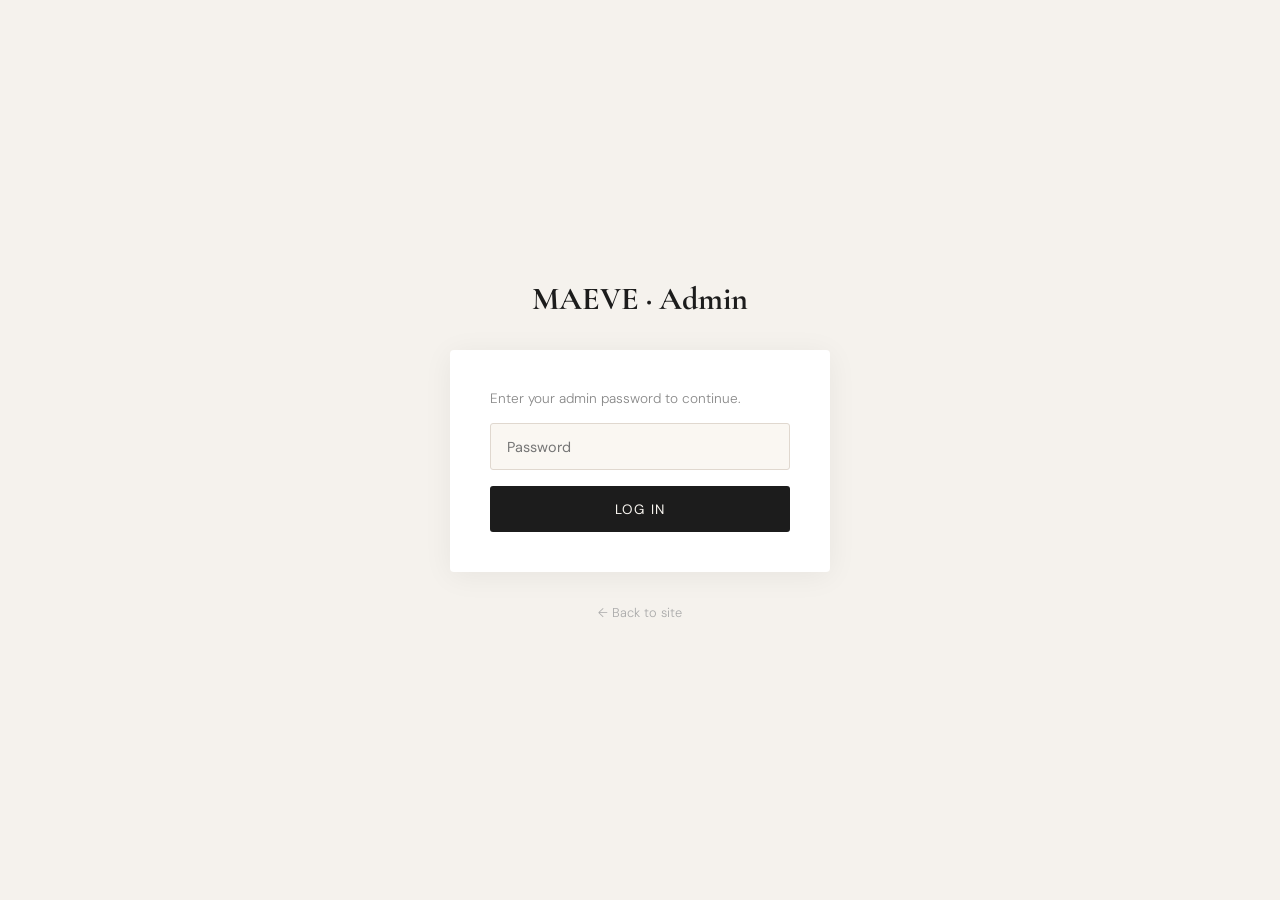
==== admin.html @ 99496a9a "Add files via upload" ====
<!DOCTYPE html>
<html lang="en">
<head>
<meta charset="UTF-8"/>
<meta name="viewport" content="width=device-width, initial-scale=1.0"/>
<title>MAEVE Admin — Image Manager</title>
<link href="https://fonts.googleapis.com/css2?family=Cormorant+Garamond:ital,wght@0,300;0,400;1,400&family=DM+Sans:wght@300;400;500&display=swap" rel="stylesheet"/>
<link rel="stylesheet" href="style.css"/>
<style>
  /* Admin-specific styles */
  body { background: #F5F2ED; }

  .admin-login {
    min-height: 100vh;
    display: flex;
    align-items: center;
    justify-content: center;
    flex-direction: column;
    gap: 2rem;
  }
  .admin-login h1 { font-family: 'Cormorant Garamond', serif; font-size: 2rem; color: #1C1C1C; }
  .login-box {
    background: #fff;
    padding: 2.5rem;
    border-radius: 4px;
    width: 100%;
    max-width: 380px;
    box-shadow: 0 4px 30px rgba(0,0,0,0.06);
    display: flex;
    flex-direction: column;
    gap: 1rem;
  }
  .login-box input {
    width: 100%;
    padding: 0.85rem 1rem;
    border: 1px solid #E0D8CF;
    border-radius: 3px;
    font-family: 'DM Sans', sans-serif;
    font-size: 0.9rem;
    color: #1C1C1C;
    background: #FAF7F2;
    box-sizing: border-box;
  }
  .login-box input:focus { outline: none; border-color: #C4A99A; }
  .login-box button {
    background: #1C1C1C;
    color: #FAF7F2;
    border: none;
    padding: 0.9rem;
    font-family: 'DM Sans', sans-serif;
    font-size: 0.85rem;
    letter-spacing: 0.08em;
    cursor: pointer;
    border-radius: 3px;
    text-transform: uppercase;
  }
  .login-error { color: #C0392B; font-size: 0.82rem; font-family: 'DM Sans', sans-serif; text-align: center; }

  .admin-panel { display: none; padding: 2rem; max-width: 1100px; margin: 0 auto; }
  .admin-panel.visible { display: block; }

  .admin-header {
    display: flex;
    align-items: center;
    justify-content: space-between;
    padding: 1.5rem 0;
    border-bottom: 1px solid #E0D8CF;
    margin-bottom: 2.5rem;
  }
  .admin-header .logo { font-family: 'Cormorant Garamond', serif; font-size: 1.6rem; letter-spacing: 0.15em; }
  .admin-header .logout-btn {
    font-family: 'DM Sans', sans-serif;
    font-size: 0.8rem;
    color: #666;
    cursor: pointer;
    text-transform: uppercase;
    letter-spacing: 0.06em;
    background: none;
    border: 1px solid #ddd;
    padding: 0.5rem 1rem;
    border-radius: 3px;
  }

  .admin-tabs {
    display: flex;
    gap: 0;
    border-bottom: 1px solid #E0D8CF;
    margin-bottom: 2rem;
  }
  .admin-tab {
    font-family: 'DM Sans', sans-serif;
    font-size: 0.85rem;
    padding: 0.75rem 1.5rem;
    cursor: pointer;
    border-bottom: 2px solid transparent;
    color: #888;
    transition: all 0.2s;
    text-transform: uppercase;
    letter-spacing: 0.06em;
  }
  .admin-tab.active { color: #1C1C1C; border-bottom-color: #C4A99A; }

  .tab-content { display: none; }
  .tab-content.active { display: block; }

  /* Upload Zone */
  .upload-zone {
    border: 2px dashed #C4A99A;
    border-radius: 6px;
    padding: 3rem;
    text-align: center;
    background: #fff;
    cursor: pointer;
    transition: background 0.2s;
    margin-bottom: 2rem;
  }
  .upload-zone:hover { background: #FAF7F2; }
  .upload-zone p { font-family: 'DM Sans', sans-serif; color: #888; font-size: 0.9rem; }
  .upload-zone .upload-icon { font-size: 2.5rem; margin-bottom: 0.5rem; }
  .upload-zone input[type=file] { display: none; }

  .upload-meta {
    background: #fff;
    padding: 1.5rem;
    border-radius: 4px;
    display: flex;
    flex-direction: column;
    gap: 1rem;
    margin-bottom: 1.5rem;
    border: 1px solid #E0D8CF;
  }
  .upload-meta input, .upload-meta select {
    padding: 0.75rem 1rem;
    border: 1px solid #E0D8CF;
    border-radius: 3px;
    font-family: 'DM Sans', sans-serif;
    font-size: 0.9rem;
    background: #FAF7F2;
  }
  .upload-meta input:focus, .upload-meta select:focus { outline: none; border-color: #C4A99A; }

  .btn-submit-upload {
    background: #C4A99A;
    color: #fff;
    border: none;
    padding: 0.9rem 2rem;
    font-family: 'DM Sans', sans-serif;
    font-size: 0.85rem;
    letter-spacing: 0.08em;
    cursor: pointer;
    border-radius: 3px;
    text-transform: uppercase;
  }

  .preview-strip {
    display: flex;
    gap: 1rem;
    flex-wrap: wrap;
    margin-bottom: 1.5rem;
  }
  .preview-thumb {
    width: 90px;
    height: 90px;
    object-fit: cover;
    border-radius: 4px;
    border: 2px solid #E0D8CF;
  }

  /* Approval Queue */
  .queue-empty {
    text-align: center;
    padding: 3rem;
    color: #aaa;
    font-family: 'DM Sans', sans-serif;
  }

  .queue-grid {
    display: grid;
    grid-template-columns: repeat(auto-fill, minmax(240px, 1fr));
    gap: 1.5rem;
  }
  .queue-card {
    background: #fff;
    border-radius: 6px;
    overflow: hidden;
    border: 1px solid #E0D8CF;
    position: relative;
  }
  .queue-card img {
    width: 100%;
    height: 200px;
    object-fit: cover;
    display: block;
  }
  .queue-card-info {
    padding: 1rem;
  }
  .queue-card-info h4 {
    font-family: 'Cormorant Garamond', serif;
    font-size: 1rem;
    margin: 0 0 0.25rem;
  }
  .queue-card-info p {
    font-family: 'DM Sans', sans-serif;
    font-size: 0.75rem;
    color: #888;
    margin: 0 0 0.75rem;
  }
  .queue-badge {
    position: absolute;
    top: 0.75rem;
    left: 0.75rem;
    padding: 0.25rem 0.6rem;
    border-radius: 2px;
    font-family: 'DM Sans', sans-serif;
    font-size: 0.7rem;
    text-transform: uppercase;
    letter-spacing: 0.06em;
    font-weight: 500;
  }
  .badge-pending { background: #FFF3CD; color: #856404; }
  .badge-approved { background: #D1E7DD; color: #0A5C36; }
  .badge-rejected { background: #F8D7DA; color: #721C24; }

  .queue-actions { display: flex; gap: 0.5rem; }
  .btn-approve, .btn-reject, .btn-delete {
    flex: 1;
    padding: 0.5rem;
    border: none;
    border-radius: 3px;
    cursor: pointer;
    font-family: 'DM Sans', sans-serif;
    font-size: 0.75rem;
    font-weight: 500;
    text-transform: uppercase;
    letter-spacing: 0.04em;
  }
  .btn-approve { background: #D1E7DD; color: #0A5C36; }
  .btn-approve:hover { background: #badbcc; }
  .btn-reject { background: #F8D7DA; color: #721C24; }
  .btn-reject:hover { background: #f1aeb5; }
  .btn-delete { background: #f0f0f0; color: #555; }
  .btn-delete:hover { background: #e0e0e0; }

  /* Live images tab */
  .live-grid {
    display: grid;
    grid-template-columns: repeat(auto-fill, minmax(200px, 1fr));
    gap: 1rem;
  }
  .live-card {
    background: #fff;
    border-radius: 6px;
    overflow: hidden;
    border: 1px solid #E0D8CF;
  }
  .live-card img { width: 100%; height: 160px; object-fit: cover; display: block; }
  .live-card-info { padding: 0.75rem; display: flex; align-items: center; justify-content: space-between; }
  .live-card-info span { font-family: 'DM Sans', sans-serif; font-size: 0.8rem; color: #555; }
  .btn-remove-live {
    background: none;
    border: 1px solid #f1aeb5;
    color: #721C24;
    padding: 0.3rem 0.6rem;
    border-radius: 3px;
    cursor: pointer;
    font-size: 0.72rem;
    font-family: 'DM Sans', sans-serif;
  }

  .stats-bar {
    display: flex;
    gap: 1rem;
    margin-bottom: 2rem;
    flex-wrap: wrap;
  }
  .stat-chip {
    background: #fff;
    border: 1px solid #E0D8CF;
    border-radius: 4px;
    padding: 0.75rem 1.25rem;
    font-family: 'DM Sans', sans-serif;
    font-size: 0.8rem;
    color: #555;
  }
  .stat-chip strong { display: block; font-size: 1.4rem; color: #1C1C1C; font-weight: 500; }

  .toast {
    position: fixed;
    bottom: 2rem;
    left: 50%;
    transform: translateX(-50%) translateY(4rem);
    background: #1C1C1C;
    color: #FAF7F2;
    padding: 0.75rem 1.5rem;
    border-radius: 4px;
    font-family: 'DM Sans', sans-serif;
    font-size: 0.85rem;
    opacity: 0;
    transition: all 0.3s;
    z-index: 9999;
    white-space: nowrap;
  }
  .toast.show { opacity: 1; transform: translateX(-50%) translateY(0); }
</style>
</head>
<body>

<!-- LOGIN SCREEN -->
<div class="admin-login" id="loginScreen">
  <h1>MAEVE · Admin</h1>
  <div class="login-box">
    <p style="font-family:'DM Sans',sans-serif;font-size:0.85rem;color:#888;margin:0;">Enter your admin password to continue.</p>
    <input type="password" id="passwordInput" placeholder="Password" onkeydown="if(event.key==='Enter') handleLogin()"/>
    <button onclick="handleLogin()">Log In</button>
    <p class="login-error" id="loginError" style="display:none">Incorrect password. Try again.</p>
  </div>
  <a href="index.html" style="font-family:'DM Sans',sans-serif;font-size:0.8rem;color:#aaa;text-decoration:none;">← Back to site</a>
</div>

<!-- ADMIN PANEL -->
<div class="admin-panel" id="adminPanel">
  <div class="admin-header">
    <div class="logo">MAEVE <span style="font-family:'DM Sans',sans-serif;font-size:0.8rem;color:#888;letter-spacing:0.1em;">Admin</span></div>
    <button class="logout-btn" onclick="logout()">Log Out</button>
  </div>

  <!-- STATS -->
  <div class="stats-bar" id="statsBar"></div>

  <!-- TABS -->
  <div class="admin-tabs">
    <div class="admin-tab active" onclick="switchTab('upload', this)">Upload Images</div>
    <div class="admin-tab" onclick="switchTab('queue', this)">Pending Approval</div>
    <div class="admin-tab" onclick="switchTab('live', this)">Live on Site</div>
  </div>

  <!-- UPLOAD TAB -->
  <div class="tab-content active" id="tab-upload">
    <div class="upload-zone" id="uploadZone" onclick="document.getElementById('fileInput').click()" ondrop="handleDrop(event)" ondragover="event.preventDefault()">
      <div class="upload-icon">🖼️</div>
      <p><strong>Click to upload</strong> or drag and drop images here</p>
      <p style="font-size:0.78rem">JPG, PNG, WEBP — max 5MB each</p>
      <input type="file" id="fileInput" multiple accept="image/*" onchange="handleFileSelect(event)"/>
    </div>

    <div class="preview-strip" id="previewStrip"></div>

    <div class="upload-meta" id="uploadMeta" style="display:none">
      <input type="text" id="imgTitle" placeholder="Image title (e.g. Ivory Linen Dress)" />
      <input type="text" id="imgPrice" placeholder="Price (e.g. ₦35,000)" />
      <select id="imgSection">
        <option value="">— Assign to section —</option>
        <option value="collections">Collections Grid</option>
        <option value="lookbook">Lookbook / Gallery</option>
      </select>
      <button class="btn-submit-upload" onclick="submitForApproval()">Submit for Approval →</button>
    </div>
  </div>

  <!-- QUEUE TAB -->
  <div class="tab-content" id="tab-queue">
    <div class="queue-grid" id="queueGrid"></div>
    <div class="queue-empty" id="queueEmpty" style="display:none">✓ No pending images — you're all caught up.</div>
  </div>

  <!-- LIVE TAB -->
  <div class="tab-content" id="tab-live">
    <div class="live-grid" id="liveGrid"></div>
    <div class="queue-empty" id="liveEmpty" style="display:none">No approved images live yet.</div>
  </div>
</div>

<div class="toast" id="toast"></div>

<script>
// ── Auth ──────────────────────────────────────────────────────────────────────
const ADMIN_PASSWORD = 'maeve2025'; // Change this to your real password

function handleLogin() {
  const pw = document.getElementById('passwordInput').value;
  if (pw === ADMIN_PASSWORD) {
    sessionStorage.setItem('maeve_admin', '1');
    document.getElementById('loginScreen').style.display = 'none';
    document.getElementById('adminPanel').classList.add('visible');
    loadAll();
  } else {
    document.getElementById('loginError').style.display = 'block';
    document.getElementById('passwordInput').value = '';
  }
}

function logout() {
  sessionStorage.removeItem('maeve_admin');
  location.reload();
}

// Check if already logged in
if (sessionStorage.getItem('maeve_admin')) {
  document.getElementById('loginScreen').style.display = 'none';
  document.getElementById('adminPanel').classList.add('visible');
  loadAll();
}

// ── Storage helpers ────────────────────────────────────────────────────────────
function getImages() {
  return JSON.parse(localStorage.getItem('maeve_images') || '[]');
}
function saveImages(arr) {
  localStorage.setItem('maeve_images', JSON.stringify(arr));
}

// ── Tabs ──────────────────────────────────────────────────────────────────────
function switchTab(name, el) {
  document.querySelectorAll('.admin-tab').forEach(t => t.classList.remove('active'));
  document.querySelectorAll('.tab-content').forEach(t => t.classList.remove('active'));
  el.classList.add('active');
  document.getElementById('tab-' + name).classList.add('active');
  if (name === 'queue') renderQueue();
  if (name === 'live') renderLive();
}

// ── File Upload ────────────────────────────────────────────────────────────────
let pendingFiles = [];

function handleFileSelect(e) {
  pendingFiles = Array.from(e.target.files);
  showPreviews();
}

function handleDrop(e) {
  e.preventDefault();
  pendingFiles = Array.from(e.dataTransfer.files).filter(f => f.type.startsWith('image/'));
  showPreviews();
}

function showPreviews() {
  const strip = document.getElementById('previewStrip');
  strip.innerHTML = '';
  pendingFiles.forEach(file => {
    const reader = new FileReader();
    reader.onload = ev => {
      const img = document.createElement('img');
      img.src = ev.target.result;
      img.className = 'preview-thumb';
      strip.appendChild(img);
    };
    reader.readAsDataURL(file);
  });
  document.getElementById('uploadMeta').style.display = pendingFiles.length ? 'flex' : 'none';
}

function submitForApproval() {
  if (!pendingFiles.length) return;
  const title = document.getElementById('imgTitle').value.trim() || 'Untitled';
  const price = document.getElementById('imgPrice').value.trim() || '';
  const section = document.getElementById('imgSection').value || 'lookbook';

  let processed = 0;
  const images = getImages();

  pendingFiles.forEach(file => {
    const reader = new FileReader();
    reader.onload = ev => {
      images.push({
        id: Date.now() + Math.random(),
        src: ev.target.result,
        title,
        price,
        section,
        status: 'pending',
        uploadedAt: new Date().toLocaleString()
      });
      processed++;
      if (processed === pendingFiles.length) {
        saveImages(images);
        pendingFiles = [];
        document.getElementById('previewStrip').innerHTML = '';
        document.getElementById('uploadMeta').style.display = 'none';
        document.getElementById('imgTitle').value = '';
        document.getElementById('imgPrice').value = '';
        document.getElementById('imgSection').value = '';
        document.getElementById('fileInput').value = '';
        updateStats();
        showToast('✓ Submitted for approval');
      }
    };
    reader.readAsDataURL(file);
  });
}

// ── Queue ──────────────────────────────────────────────────────────────────────
function renderQueue() {
  const images = getImages().filter(i => i.status === 'pending');
  const grid = document.getElementById('queueGrid');
  const empty = document.getElementById('queueEmpty');
  grid.innerHTML = '';

  if (!images.length) {
    empty.style.display = 'block';
    return;
  }
  empty.style.display = 'none';

  images.forEach(img => {
    const card = document.createElement('div');
    card.className = 'queue-card';
    card.innerHTML = `
      <span class="queue-badge badge-pending">Pending</span>
      <img src="${img.src}" alt="${img.title}"/>
      <div class="queue-card-info">
        <h4>${img.title}</h4>
        <p>${img.price ? img.price + ' · ' : ''}${img.section} · ${img.uploadedAt}</p>
        <div class="queue-actions">
          <button class="btn-approve" onclick="approveImage('${img.id}')">Approve</button>
          <button class="btn-reject" onclick="rejectImage('${img.id}')">Reject</button>
          <button class="btn-delete" onclick="deleteImage('${img.id}')">Delete</button>
        </div>
      </div>`;
    grid.appendChild(card);
  });
}

function approveImage(id) {
  const images = getImages().map(i => i.id == id ? { ...i, status: 'approved' } : i);
  saveImages(images);
  renderQueue();
  updateStats();
  showToast('✓ Image approved — now live on site');
}

function rejectImage(id) {
  const images = getImages().map(i => i.id == id ? { ...i, status: 'rejected' } : i);
  saveImages(images);
  renderQueue();
  updateStats();
  showToast('Image rejected');
}

function deleteImage(id) {
  saveImages(getImages().filter(i => i.id != id));
  renderQueue();
  renderLive();
  updateStats();
  showToast('Image deleted');
}

// ── Live ──────────────────────────────────────────────────────────────────────
function renderLive() {
  const images = getImages().filter(i => i.status === 'approved');
  const grid = document.getElementById('liveGrid');
  const empty = document.getElementById('liveEmpty');
  grid.innerHTML = '';

  if (!images.length) {
    empty.style.display = 'block';
    return;
  }
  empty.style.display = 'none';

  images.forEach(img => {
    const card = document.createElement('div');
    card.className = 'live-card';
    card.innerHTML = `
      <img src="${img.src}" alt="${img.title}"/>
      <div class="live-card-info">
        <span>${img.title}${img.price ? ' — ' + img.price : ''}</span>
        <button class="btn-remove-live" onclick="deleteImage('${img.id}')">Remove</button>
      </div>`;
    grid.appendChild(card);
  });
}

// ── Stats ──────────────────────────────────────────────────────────────────────
function updateStats() {
  const all = getImages();
  const pending = all.filter(i => i.status === 'pending').length;
  const approved = all.filter(i => i.status === 'approved').length;
  const rejected = all.filter(i => i.status === 'rejected').length;
  document.getElementById('statsBar').innerHTML = `
    <div class="stat-chip"><strong>${all.length}</strong>Total Uploads</div>
    <div class="stat-chip"><strong>${approved}</strong>Live on Site</div>
    <div class="stat-chip"><strong>${pending}</strong>Awaiting Approval</div>
    <div class="stat-chip"><strong>${rejected}</strong>Rejected</div>
  `;
}

// ── Toast ──────────────────────────────────────────────────────────────────────
function showToast(msg) {
  const t = document.getElementById('toast');
  t.textContent = msg;
  t.classList.add('show');
  setTimeout(() => t.classList.remove('show'), 3000);
}

// ── Init ──────────────────────────────────────────────────────────────────────
function loadAll() {
  updateStats();
  renderQueue();
}
</script>
</body>
</html>
---- style.css ----
/* ── Reset & Base ─────────────────────────────────────────────── */
*, *::before, *::after { box-sizing: border-box; margin: 0; padding: 0; }

:root {
  --ivory: #FAF7F2;
  --charcoal: #1C1C1C;
  --mauve: #C4A99A;
  --sage: #8A9E8B;
  --warm-mid: #E8E0D5;
  --wa-green: #25D366;
  --text-light: #7A7370;
  --serif: 'Cormorant Garamond', Georgia, serif;
  --sans: 'DM Sans', system-ui, sans-serif;
}

html { scroll-behavior: smooth; }

body {
  background: var(--ivory);
  color: var(--charcoal);
  font-family: var(--sans);
  font-weight: 300;
  overflow-x: hidden;
}

img { display: block; max-width: 100%; }
a { text-decoration: none; color: inherit; }

/* ── Nav ──────────────────────────────────────────────────────── */
#navbar {
  position: fixed;
  top: 0;
  left: 0;
  right: 0;
  z-index: 100;
  padding: 1.25rem 3rem;
  transition: background 0.4s, box-shadow 0.4s;
}
#navbar.scrolled {
  background: rgba(250, 247, 242, 0.95);
  backdrop-filter: blur(10px);
  box-shadow: 0 1px 0 var(--warm-mid);
}
.nav-inner {
  display: flex;
  align-items: center;
  justify-content: space-between;
  max-width: 1200px;
  margin: 0 auto;
}
.nav-links { display: flex; gap: 2.5rem; }
.nav-links a {
  font-family: var(--sans);
  font-size: 0.78rem;
  letter-spacing: 0.1em;
  text-transform: uppercase;
  color: var(--charcoal);
  opacity: 0.7;
  transition: opacity 0.2s;
}
.nav-links a:hover { opacity: 1; }
.logo a {
  font-family: var(--serif);
  font-size: 1.6rem;
  letter-spacing: 0.2em;
  font-weight: 400;
}

/* ── Hero ─────────────────────────────────────────────────────── */
#hero {
  min-height: 100vh;
  position: relative;
  display: flex;
  align-items: center;
  justify-content: center;
  background-image: url('https://images.unsplash.com/photo-1509631179647-0177331693ae?w=1600&q=85');
  background-size: cover;
  background-position: center 30%;
}
.grain {
  position: absolute;
  inset: 0;
  background: rgba(28, 28, 28, 0.32);
  z-index: 1;
}
/* Grain texture overlay */
.grain::after {
  content: '';
  position: absolute;
  inset: 0;
  opacity: 0.04;
  background-image: url("data:image/svg+xml,%3Csvg viewBox='0 0 256 256' xmlns='http://www.w3.org/2000/svg'%3E%3Cfilter id='noise'%3E%3CfeTurbulence type='fractalNoise' baseFrequency='0.9' numOctaves='4' stitchTiles='stitch'/%3E%3C/filter%3E%3Crect width='100%25' height='100%25' filter='url(%23noise)' opacity='1'/%3E%3C/svg%3E");
}
.hero-content {
  position: relative;
  z-index: 2;
  text-align: center;
  color: #FAF7F2;
  padding: 1rem;
}
.hero-eyebrow {
  font-family: var(--sans);
  font-size: 0.75rem;
  letter-spacing: 0.2em;
  text-transform: uppercase;
  opacity: 0.75;
  margin-bottom: 1.5rem;
}
.hero-content h1 {
  font-family: var(--serif);
  font-size: clamp(3.5rem, 8vw, 7rem);
  font-weight: 300;
  line-height: 1.05;
  margin-bottom: 2.5rem;
}
.hero-content h1 em {
  font-style: italic;
  font-weight: 300;
}
.hero-scroll-hint {
  position: absolute;
  bottom: 2rem;
  left: 50%;
  transform: translateX(-50%);
  z-index: 2;
  color: rgba(250,247,242,0.6);
  font-family: var(--sans);
  font-size: 0.72rem;
  letter-spacing: 0.15em;
  animation: bob 2s ease-in-out infinite;
}
@keyframes bob {
  0%, 100% { transform: translateX(-50%) translateY(0); }
  50% { transform: translateX(-50%) translateY(6px); }
}

/* ── Buttons ──────────────────────────────────────────────────── */
.btn-outline {
  display: inline-block;
  padding: 0.85rem 2.5rem;
  border: 1px solid rgba(250,247,242,0.7);
  color: #FAF7F2;
  font-family: var(--sans);
  font-size: 0.78rem;
  letter-spacing: 0.12em;
  text-transform: uppercase;
  transition: background 0.25s, color 0.25s;
}
.btn-outline:hover {
  background: rgba(250,247,242,0.15);
}
.btn-solid {
  display: inline-block;
  padding: 0.85rem 2.5rem;
  background: var(--charcoal);
  color: var(--ivory);
  font-family: var(--sans);
  font-size: 0.78rem;
  letter-spacing: 0.12em;
  text-transform: uppercase;
  transition: background 0.25s;
}
.btn-solid:hover { background: #333; }
.btn-whatsapp {
  display: inline-flex;
  align-items: center;
  gap: 0.65rem;
  padding: 1rem 2.5rem;
  background: var(--wa-green);
  color: #fff;
  font-family: var(--sans);
  font-size: 0.85rem;
  letter-spacing: 0.08em;
  text-transform: uppercase;
  border-radius: 3px;
  transition: background 0.2s, transform 0.2s;
}
.btn-whatsapp:hover { background: #1da851; transform: translateY(-2px); }

/* ── Marquee ──────────────────────────────────────────────────── */
.marquee-wrap {
  background: var(--charcoal);
  overflow: hidden;
  padding: 0.85rem 0;
}
.marquee-track {
  display: flex;
  gap: 2rem;
  animation: marquee 18s linear infinite;
  white-space: nowrap;
}
.marquee-track span {
  color: var(--warm-mid);
  font-family: var(--sans);
  font-size: 0.75rem;
  letter-spacing: 0.12em;
  text-transform: uppercase;
  flex-shrink: 0;
}
.marquee-track .dot { color: var(--mauve); }
@keyframes marquee {
  from { transform: translateX(0); }
  to { transform: translateX(-50%); }
}

/* ── Section shared ───────────────────────────────────────────── */
section { padding: 6rem 3rem; }
.section-header {
  text-align: center;
  margin-bottom: 3.5rem;
}
.eyebrow {
  font-family: var(--sans);
  font-size: 0.72rem;
  letter-spacing: 0.2em;
  text-transform: uppercase;
  color: var(--mauve);
  margin-bottom: 0.75rem;
}
.section-header h2, .story-text h2 {
  font-family: var(--serif);
  font-size: clamp(2rem, 4vw, 3rem);
  font-weight: 300;
  line-height: 1.15;
}
.section-header h2 em, .story-text h2 em { font-style: italic; }

/* ── Collections Grid ─────────────────────────────────────────── */
#collections { background: var(--ivory); }
.collections-grid {
  display: grid;
  grid-template-columns: repeat(auto-fit, minmax(240px, 1fr));
  gap: 1.5rem;
  max-width: 1200px;
  margin: 0 auto;
}
.collection-card {
  position: relative;
  overflow: hidden;
  cursor: pointer;
  aspect-ratio: 3/4;
  background: var(--warm-mid);
}
.collection-card img {
  width: 100%;
  height: 100%;
  object-fit: cover;
  transition: transform 0.6s ease;
}
.collection-card:hover img { transform: scale(1.05); }
.collection-overlay {
  position: absolute;
  inset: 0;
  background: rgba(28,28,28,0);
  display: flex;
  flex-direction: column;
  align-items: center;
  justify-content: center;
  transition: background 0.4s;
}
.collection-card:hover .collection-overlay { background: rgba(28,28,28,0.45); }
.collection-overlay h3 {
  font-family: var(--serif);
  font-size: 1.5rem;
  color: #fff;
  opacity: 0;
  transform: translateY(10px);
  transition: all 0.35s 0.05s;
}
.collection-overlay span {
  font-family: var(--sans);
  font-size: 0.72rem;
  letter-spacing: 0.14em;
  text-transform: uppercase;
  color: rgba(255,255,255,0.8);
  margin-top: 0.5rem;
  opacity: 0;
  transform: translateY(10px);
  transition: all 0.35s 0.1s;
}
.collection-card:hover .collection-overlay h3,
.collection-card:hover .collection-overlay span {
  opacity: 1;
  transform: translateY(0);
}

/* ── Story ────────────────────────────────────────────────────── */
#story { background: #F0ECE4; }
.story-inner {
  display: grid;
  grid-template-columns: 1fr 1fr;
  gap: 5rem;
  align-items: center;
  max-width: 1100px;
  margin: 0 auto;
}
.story-image img {
  width: 100%;
  aspect-ratio: 4/5;
  object-fit: cover;
}
.story-text { display: flex; flex-direction: column; gap: 1.25rem; }
.story-text p {
  color: var(--text-light);
  line-height: 1.85;
  font-size: 0.95rem;
}

/* ── Lookbook ─────────────────────────────────────────────────── */
#lookbook { background: var(--ivory); }
.masonry-grid {
  columns: 3;
  column-gap: 1.2rem;
  max-width: 1200px;
  margin: 0 auto;
}
.masonry-item {
  break-inside: avoid;
  margin-bottom: 1.2rem;
  position: relative;
  overflow: hidden;
  cursor: pointer;
}
.masonry-item img {
  width: 100%;
  display: block;
  transition: transform 0.5s ease;
}
.masonry-item:hover img { transform: scale(1.04); }
.masonry-caption {
  position: absolute;
  bottom: 0;
  left: 0;
  right: 0;
  padding: 1.5rem 1rem 1rem;
  background: linear-gradient(transparent, rgba(28,28,28,0.7));
  color: #FAF7F2;
  opacity: 0;
  transition: opacity 0.35s;
}
.masonry-item:hover .masonry-caption { opacity: 1; }
.masonry-caption h4 {
  font-family: var(--serif);
  font-size: 1rem;
  font-weight: 400;
}
.masonry-caption p {
  font-family: var(--sans);
  font-size: 0.75rem;
  opacity: 0.8;
  margin-top: 0.2rem;
}

/* ── Order CTA ────────────────────────────────────────────────── */
#order {
  background: var(--charcoal);
  text-align: center;
  color: var(--ivory);
}
.order-inner { max-width: 600px; margin: 0 auto; }
#order .eyebrow { color: var(--mauve); margin-bottom: 0.75rem; }
#order h2 {
  font-family: var(--serif);
  font-size: clamp(2rem, 4vw, 3rem);
  font-weight: 300;
  margin-bottom: 1.5rem;
  line-height: 1.2;
}
#order h2 em { font-style: italic; color: var(--wa-green); }
#order p {
  color: rgba(250,247,242,0.65);
  line-height: 1.8;
  font-size: 0.95rem;
  margin-bottom: 2.5rem;
}

/* ── Footer ───────────────────────────────────────────────────── */
footer {
  background: #111;
  padding: 3rem;
  color: rgba(250,247,242,0.5);
}
.footer-inner {
  max-width: 1200px;
  margin: 0 auto;
  display: flex;
  flex-direction: column;
  align-items: center;
  gap: 1.5rem;
}
.footer-logo {
  font-family: var(--serif);
  font-size: 1.4rem;
  letter-spacing: 0.2em;
  color: var(--ivory);
}
.footer-links {
  display: flex;
  gap: 2rem;
}
.footer-links a {
  font-family: var(--sans);
  font-size: 0.75rem;
  letter-spacing: 0.1em;
  text-transform: uppercase;
  color: rgba(250,247,242,0.45);
  transition: color 0.2s;
}
.footer-links a:hover { color: var(--ivory); }
.footer-socials { display: flex; gap: 1.5rem; }
.footer-socials a {
  color: rgba(250,247,242,0.45);
  transition: color 0.2s;
}
.footer-socials a:hover { color: var(--mauve); }
.footer-copy {
  font-family: var(--sans);
  font-size: 0.72rem;
  letter-spacing: 0.08em;
}

/* ── WhatsApp Float ───────────────────────────────────────────── */
.whatsapp-float {
  position: fixed;
  bottom: 2rem;
  right: 2rem;
  width: 56px;
  height: 56px;
  background: var(--wa-green);
  border-radius: 50%;
  display: flex;
  align-items: center;
  justify-content: center;
  color: #fff;
  z-index: 999;
  box-shadow: 0 4px 20px rgba(37,211,102,0.4);
  animation: pulse-wa 2.5s ease-in-out infinite;
}
.whatsapp-float:hover { background: #1da851; }
@keyframes pulse-wa {
  0%, 100% { box-shadow: 0 4px 20px rgba(37,211,102,0.4); }
  50% { box-shadow: 0 4px 32px rgba(37,211,102,0.7); }
}

/* ── Scroll reveal ────────────────────────────────────────────── */
.reveal {
  opacity: 0;
  transform: translateY(24px);
  transition: opacity 0.7s ease, transform 0.7s ease;
}
.reveal.visible {
  opacity: 1;
  transform: translateY(0);
}

/* ── Responsive ───────────────────────────────────────────────── */
@media (max-width: 900px) {
  #navbar { padding: 1rem 1.5rem; }
  .nav-links { gap: 1.5rem; }
  section { padding: 4rem 1.5rem; }
  .story-inner { grid-template-columns: 1fr; gap: 2rem; }
  .masonry-grid { columns: 2; }
}
@media (max-width: 600px) {
  .nav-links.left { display: none; }
  .nav-links.right { display: none; }
  .logo a { font-size: 1.3rem; }
  .masonry-grid { columns: 1; }
  .collections-grid { grid-template-columns: 1fr 1fr; }
  .footer-links { flex-wrap: wrap; justify-content: center; gap: 1rem; }
}
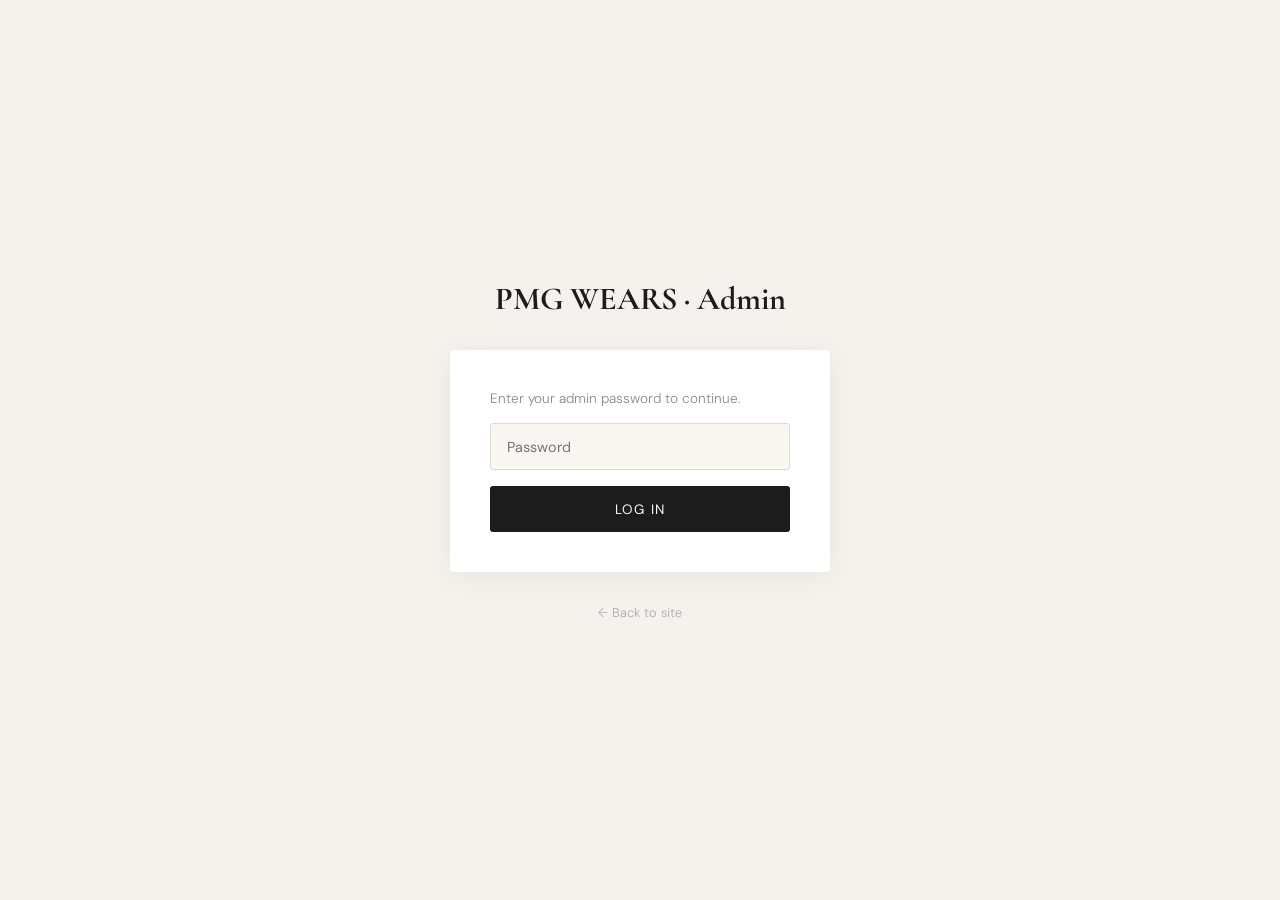
==== commit 1f66ba73: "Add files via upload" ====
--- a/admin.html
+++ b/admin.html
@@ -3,7 +3,7 @@
 <head>
 <meta charset="UTF-8"/>
 <meta name="viewport" content="width=device-width, initial-scale=1.0"/>
-<title>MAEVE Admin — Image Manager</title>
+<title>PMG WEARS Admin — Image Manager</title>
 <link href="https://fonts.googleapis.com/css2?family=Cormorant+Garamond:ital,wght@0,300;0,400;1,400&family=DM+Sans:wght@300;400;500&display=swap" rel="stylesheet"/>
 <link rel="stylesheet" href="style.css"/>
 <style>
@@ -308,7 +308,7 @@
 
 <!-- LOGIN SCREEN -->
 <div class="admin-login" id="loginScreen">
-  <h1>MAEVE · Admin</h1>
+  <h1>PMG WEARS · Admin</h1>
   <div class="login-box">
     <p style="font-family:'DM Sans',sans-serif;font-size:0.85rem;color:#888;margin:0;">Enter your admin password to continue.</p>
     <input type="password" id="passwordInput" placeholder="Password" onkeydown="if(event.key==='Enter') handleLogin()"/>
@@ -321,7 +321,7 @@
 <!-- ADMIN PANEL -->
 <div class="admin-panel" id="adminPanel">
   <div class="admin-header">
-    <div class="logo">MAEVE <span style="font-family:'DM Sans',sans-serif;font-size:0.8rem;color:#888;letter-spacing:0.1em;">Admin</span></div>
+    <div class="logo">PMG WEARS <span style="font-family:'DM Sans',sans-serif;font-size:0.8rem;color:#888;letter-spacing:0.1em;">Admin</span></div>
     <button class="logout-btn" onclick="logout()">Log Out</button>
   </div>
 
@@ -375,12 +375,12 @@
 
 <script>
 // ── Auth ──────────────────────────────────────────────────────────────────────
-const ADMIN_PASSWORD = 'maeve2025'; // Change this to your real password
+const ADMIN_PASSWORD = 'PMGWEARS2026'; // Change this to your real password
 
 function handleLogin() {
   const pw = document.getElementById('passwordInput').value;
   if (pw === ADMIN_PASSWORD) {
-    sessionStorage.setItem('maeve_admin', '1');
+    sessionStorage.setItem('PMG WEARS_admin', '1');
     document.getElementById('loginScreen').style.display = 'none';
     document.getElementById('adminPanel').classList.add('visible');
     loadAll();
@@ -391,12 +391,12 @@
 }
 
 function logout() {
-  sessionStorage.removeItem('maeve_admin');
+  sessionStorage.removeItem('PMG WEARS_admin');
   location.reload();
 }
 
 // Check if already logged in
-if (sessionStorage.getItem('maeve_admin')) {
+if (sessionStorage.getItem('PMG WEARS_admin')) {
   document.getElementById('loginScreen').style.display = 'none';
   document.getElementById('adminPanel').classList.add('visible');
   loadAll();
@@ -404,10 +404,10 @@
 
 // ── Storage helpers ────────────────────────────────────────────────────────────
 function getImages() {
-  return JSON.parse(localStorage.getItem('maeve_images') || '[]');
+  return JSON.parse(localStorage.getItem('PMG WEARS_images') || '[]');
 }
 function saveImages(arr) {
-  localStorage.setItem('maeve_images', JSON.stringify(arr));
+  localStorage.setItem('PMG WEARS_images', JSON.stringify(arr));
 }
 
 // ── Tabs ──────────────────────────────────────────────────────────────────────
